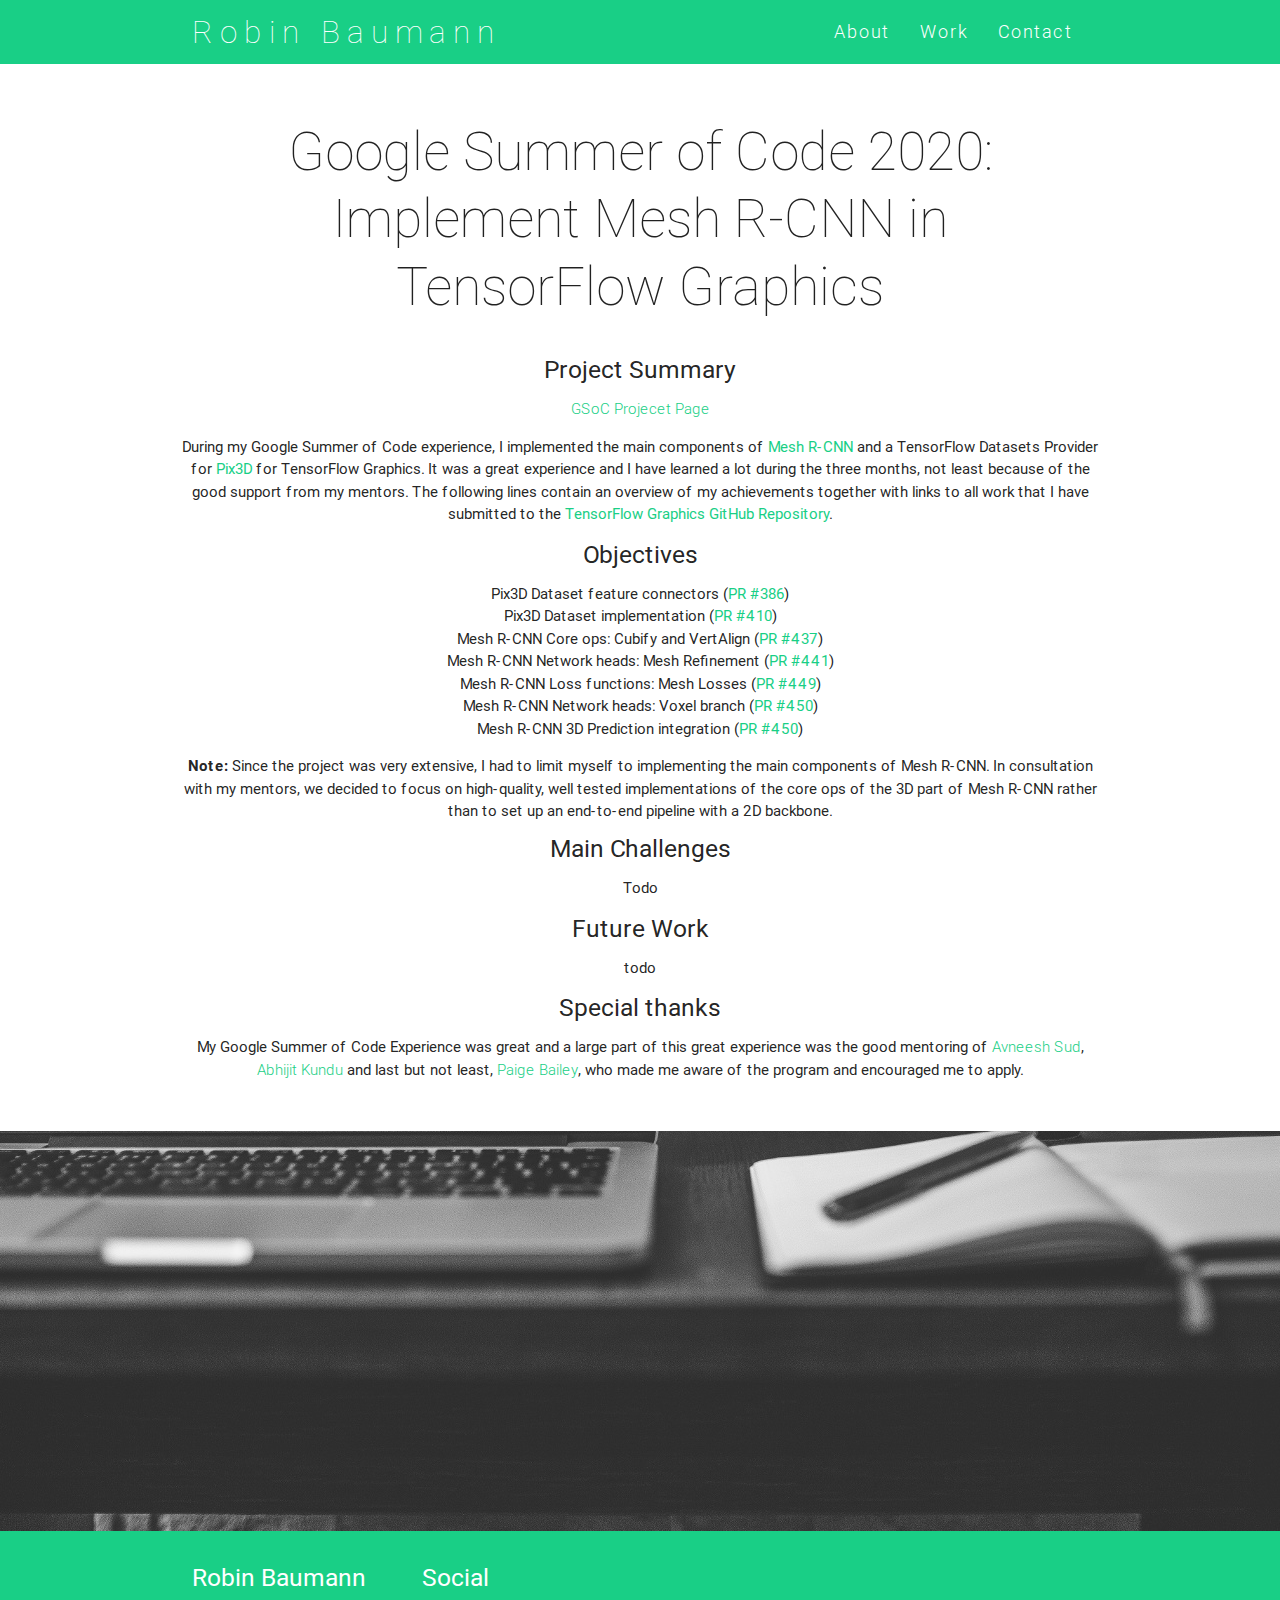
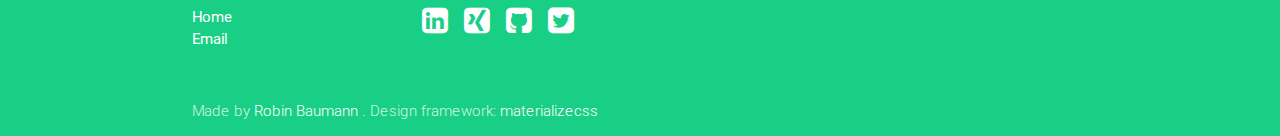
==== gsoc20.html @ b1a6ee59 "add gsoc project summar" ====
<!DOCTYPE html>
<html>
<head>
    <meta http-equiv="Content-Type" content="text/html; charset=UTF-8"/>
    <meta name="viewport" content="width=device-width, initial-scale=1, maximum-scale=1.0, user-scalable=no"/>
    <meta name="theme-color" content="#19CF86">
    <title>Robin Baumann</title>

    <!-- CSS  -->
    <link href="min/plugin-min.css" type="text/css" rel="stylesheet">
    <link href="min/custom-min.css" type="text/css" rel="stylesheet" >
    <link href="img/icons/hackerrank/styles.css" type="text/css" rel="stylesheet">
</head>
<body id="top" class="scrollspy">

<!-- Pre Loader -->
<div id="loader-wrapper">
    <div id="loader"></div>
 
    <div class="loader-section section-left"></div>
    <div class="loader-section section-right"></div>
 
</div>

<!--Navigation-->
 <div class="navbar-fixed">
    <nav id="nav_f" class="default_color" role="navigation">
        <div class="container">
            <div class="nav-wrapper">
            <a href="#" id="logo-container" class="brand-logo">Robin Baumann</a>
                <ul class="right hide-on-med-and-down">
                    <li><a href="#about">About</a></li>
                    <li><a href="#work">Work</a></li>
                    <li><a href="#contact">Contact</a></li>
                </ul>
                <ul id="nav-mobile" class="side-nav">
                    <li><a href="#about">About</a></li>
                    <li><a href="#work">Work</a></li>
                    <li><a href="#contact">Contact</a></li>
                </ul>
            <a href="#" data-activates="nav-mobile" class="button-collapse"><i class="mdi-navigation-menu"></i></a>
            </div>
        </div>
    </nav>
</div>

<!--Hero
<div class="section no-pad-bot" id="index-banner">
    <div class="container">
        <h1 class="text_h center header cd-headline letters type">
            <span>HI! I'm <strong>Robin Baumann</strong></span> <br>
            <span style="font-family: monospace, monospace; font-size: 30%; font-weight: lighter">Master student in Machine Learning from Karlsruhe, Germany.</span>
        </h1>
    </div>
</div>-->

<!--Intro and service-->
<div id="about" class="section scrollspy">
    <div class="container">
        <div class="row">
            <div  class="col s12">
                <h2 class="center header text_h2"> Google Summer of Code 2020: <br \> Implement Mesh R-CNN in TensorFlow Graphics </h2>
            </div>
            
            <div  class="col s12 m4 l4"></div>

            <div  class="s12 m4 l4">
                <div class="center promo promo-example">
                    <h5 class="promo-caption">Project Summary</h5>
                    <p><a class="span_h2" target="_blank" href="https://summerofcode.withgoogle.com/projects/#5892825423544320">GSoC Projecet Page</a></p>

                    <p>During my Google Summer of Code experience, I implemented the main components of <a href="https://arxiv.org/abs/1906.02739">Mesh R-CNN</a> 
                        and a TensorFlow Datasets Provider for <a href="http://pix3d.csail.mit.edu/">Pix3D</a> for TensorFlow Graphics. It was a great experience and 
                        I have learned a lot during the three months, not least because of the good support from my mentors. The following lines contain an overview of my achievements
                    together with links to all work that I have submitted to the <a href="https://github.com/tensorflow/graphics">TensorFlow Graphics GitHub Repository</a>.</p>

                    <h5 class="promo-caption">Objectives</h5>
                    <ul>
                        <li>Pix3D Dataset feature connectors (<a href="https://github.com/tensorflow/graphics/pull/386">PR #386</a>)</li>
                        <li>Pix3D Dataset implementation (<a href="https://github.com/tensorflow/graphics/pull/410">PR #410</a>)</li>
                        <li>Mesh R-CNN Core ops: Cubify and VertAlign (<a href="https://github.com/tensorflow/graphics/pull/437">PR #437</a>)</li>
                        <li>Mesh R-CNN Network heads: Mesh Refinement (<a href="https://github.com/tensorflow/graphics/pull/441">PR #441</a>)</li>
                        <li>Mesh R-CNN Loss functions: Mesh Losses (<a href="https://github.com/tensorflow/graphics/pull/449">PR #449</a>)</li>
                        <li>Mesh R-CNN Network heads: Voxel branch (<a href="https://github.com/tensorflow/graphics/pull/450">PR #450</a>)</li>
                        <li>Mesh R-CNN 3D Prediction integration (<a href="https://github.com/tensorflow/graphics/pull/450">PR #450</a>)</li>
                    </ul>

                    <b>Note:</b> 
                    Since the project was very extensive, I had to limit myself to implementing the main components of Mesh R-CNN. 
                    In consultation with my mentors, we decided to focus on high-quality, well tested implementations of the core ops of the 3D part of Mesh R-CNN rather than to set up an end-to-end pipeline with a 2D backbone.
                    
                    <h5>Main Challenges</h5>
                    <p>Todo</p>

                    <h5>Future Work</h5>
                    <p>todo</p>

                    <h5>Special thanks</h5>

                    <p>My Google Summer of Code Experience was great and a large part of this great experience was the good mentoring of <span class="span_h2" >Avneesh Sud</span>, <span class="span_h2">Abhijit Kundu</span>
                    and last but not least, <span class="span_h2">Paige Bailey</span>, who made me aware of the program and encouraged me to apply.</p>
                   </div>
            </div>
            </div>
        </div>
    </div>
</div>



<!--Parallax-->
<div class="parallax-container">
    <div class="parallax"><img src="img/parallax.jpeg"></div>
</div>

<!--Footer-->
<footer id="contact" class="page-footer default_color scrollspy">
    <div class="container">  
        <div class="row">
            <div class="col l3 s12">
                <h5 class="white-text">Robin Baumann</h5>
                <ul>
                    <li><a class="white-text" href="http://robinbaumann.github.io/">Home</a></li>
                    <li>
                        <a class="white-text" href="&#109;&#097;&#105;&#108;&#116;&#111;&#058;&#114;&#111;&#098;&#105;&#110;&#046;&#098;&#097;&#117;&#109;&#097;&#110;&#110;&#056;&#049;&#048;&#064;&#103;&#109;&#097;&#105;&#108;&#046;&#099;&#111;&#109;">
                            Email
                        </a>
                    </li>
                </ul>
            </div>
            <div class="col l3 s12">
                <h5 class="white-text">Social</h5>
                <ul>
                    <li>
                        <a class="white-text" href="https://www.linkedin.com/in/robin-baumann-272959159/">
                            <i title="Follow me on LinkedIn" class="small how fa fa-linkedin-square"></i>
                        </a> &ensp;
                        <a class="white-text" href="https://www.xing.com/profile/Robin_Baumann10">
                            <i title="Follow me on XING" class="small hov fa fa-xing-square"></i>
                        </a> &ensp;
                        <a class="white-text" href="https://github.com/RobinBaumann">
                            <i title="see my projects on Github" class="small hov fa fa-github-square"></i>
                        </a> &ensp;
                        <a class="white-text" href="https://twitter.com/_RobinBaumann">
                            <i title="Follow me on Twitter" class="small hov fa fa-twitter-square" ></i>
                        </a>
                    </li>
                </ul>
            </div>
        </div>
    </div>
    <div class="footer-copyright default_color">
        <div class="container">
            Made by <a class="white-text" href="http://robinbaumann.github.io">Robin Baumann</a>
            . Design framework:
            <a class="white-text" href="http://materializecss.com/">materializecss</a>
        </div>
    </div>
</footer>


    <!--  Scripts-->
    <script src="min/plugin-min.js"></script>
    <script src="min/custom-min.js"></script>

    </body>
</html>
---- min/custom-min.css ----
.default_color{background-color:#19CF86 !important}.default_color_text{color:#2196F3 !important}.icon-block{padding:0
15px}#intro,#work,#team{padding-top:4rem}#index-banner{min-height:632px;max-height:864px;position:relative;background-color:#19CF86}#nav_f{box-shadow:none !important;-webkit-box-shadow:none !important}.text_h{padding:15% 0;font-size:6.0em;font-weight:100;color:white}.brand-logo{position:absolute;color:#fff;display:inline-block;font-size:2.1rem;font-style:normal;font-weight:100;padding:0;letter-spacing:7px}.text_h2{font-weight:100;margin-bottom:4%;line-height:4.5rem}.span_h2{font-weight:300;color:#19CF86}.text_b{color:#2196F3}.in{font-weight:400 !important;font-style:normal !important}.promo
i{color:#2196F3;font-size:7rem;display:block}.card-content
a{color:#19CF86}.card-content a:hover{color:#19CF86}#work,#team{background:rgb(247,247,247)}.text_pink{color:#EF9A9A}nav ul
a{font-size:1.2rem;color:#FFF;letter-spacing:2px;display:block;font-weight:300;padding:0px
15px}.cd-headline.type .cd-words-wrapper{vertical-align:top;overflow:hidden}.cd-headline.type .cd-words-wrapper::after{content:'';position:absolute;right:0;top:50%;bottom:auto;-webkit-transform:translateY(-50%);-moz-transform:translateY(-50%);-ms-transform:translateY(-50%);-o-transform:translateY(-50%);transform:translateY(-50%);height:90%;width:1px;background-color:#aebcb9}.cd-headline.type .cd-words-wrapper.waiting::after{-webkit-animation:cd-pulse 1s infinite;-moz-animation:cd-pulse 1s infinite;animation:cd-pulse 1s infinite}.cd-headline.type .cd-words-wrapper.selected{background-color:#FFF}.cd-headline.type .cd-words-wrapper.selected::after{visibility:hidden}.cd-headline.type .cd-words-wrapper.selected
b{color:#2196F3}.cd-headline.type
b{visibility:hidden}.cd-headline.type b.is-visible{visibility:visible}.cd-headline.type
i{position:absolute;visibility:hidden}.cd-headline.type
i.in{position:relative;visibility:visible}@-webkit-keyframes cd-pulse{0%{-webkit-transform:translateY(-50%) scale(1);opacity:1}40%{-webkit-transform:translateY(-50%) scale(0.9);opacity:0}100%{-webkit-transform:translateY(-50%) scale(0);opacity:0}}@-moz-keyframes cd-pulse{0%{-moz-transform:translateY(-50%) scale(1);opacity:1}40%{-moz-transform:translateY(-50%) scale(0.9);opacity:0}100%{-moz-transform:translateY(-50%) scale(0);opacity:0}}@keyframes cd-pulse{0%{-webkit-transform:translateY(-50%) scale(1);-moz-transform:translateY(-50%) scale(1);-ms-transform:translateY(-50%) scale(1);-o-transform:translateY(-50%) scale(1);transform:translateY(-50%) scale(1);opacity:1}40%{-webkit-transform:translateY(-50%) scale(0.9);-moz-transform:translateY(-50%) scale(0.9);-ms-transform:translateY(-50%) scale(0.9);-o-transform:translateY(-50%) scale(0.9);transform:translateY(-50%) scale(0.9);opacity:0}100%{-webkit-transform:translateY(-50%) scale(0);-moz-transform:translateY(-50%) scale(0);-ms-transform:translateY(-50%) scale(0);-o-transform:translateY(-50%) scale(0);transform:translateY(-50%) scale(0);opacity:0}}#preloader{position:fixed;top:0;left:0;right:0;bottom:0;background-color:#fff;z-index:1200}#status{width:200px;height:200px;position:absolute;left:50%;top:50%;background-image:url(/img/status.gif);background-repeat:no-repeat;background-position:center;margin:-100px 0 0 -100px}@media only screen and (max-width: 480px){.text_h{padding:4% 0;font-size:5em;font-weight:100;color:white}}input,textarea{border-bottom:1px solid #fff}nav a.button-collapse{left:-25px}.card-avatar .waves-effect{text-align:center;margin-top:20px}.card-avatar
img{height:150px;width:150px;border-radius:75px}.card-avatar .card-content{text-align:center}.card .card-content
p{margin:15px
0px}.card-avatar .card-content
i{font-size:1.5rem}.card-avatar .card-content .card-title{line-height:30px !important}.parallax-container{max-height:400px}footer.page-footer{margin-top:0px !important}
---- img/icons/hackerrank/styles.css ----
@charset "UTF-8";

@font-face {
  font-family: "untitled-font-1";
  src:url("../../../font/hackerrank_font/untitled-font-1.eot");
  src:url("../../../font/hackerrank_font/untitled-font-1.eot?#iefix") format("embedded-opentype"),
    url("../../../font/hackerrank_font/untitled-font-1.woff") format("woff"),
    url("../../../font/hackerrank_font/untitled-font-1.ttf") format("truetype"),
    url("../../../font/hackerrank_font/untitled-font-1.svg#untitled-font-1") format("svg");
  font-weight: normal;
  font-style: normal;

}

.listing {
  list-style: square inside;
}

a { color: #19CF86}

[data-icon]:before {
  font-family: "untitled-font-1" !important;
  content: attr(data-icon);
  font-style: normal !important;
  font-weight: normal !important;
  font-variant: normal !important;
  text-transform: none !important;
  speak: none;
  line-height: 1;
  -webkit-font-smoothing: antialiased;
  -moz-osx-font-smoothing: grayscale;
}

[class^="icon-"]:before,
[class*=" icon-"]:before {
  font-family: "untitled-font-1" !important;
  font-style: normal !important;
  font-weight: normal !important;
  font-variant: normal !important;
  text-transform: none !important;
  speak: none;
  line-height: 1;
  -webkit-font-smoothing: antialiased;
  -moz-osx-font-smoothing: grayscale;
}

.icon-hackerrank-logo:before {
  content: "\61";
}
.icon-hackerrank-wordmark:before {
  content: "\62";
}
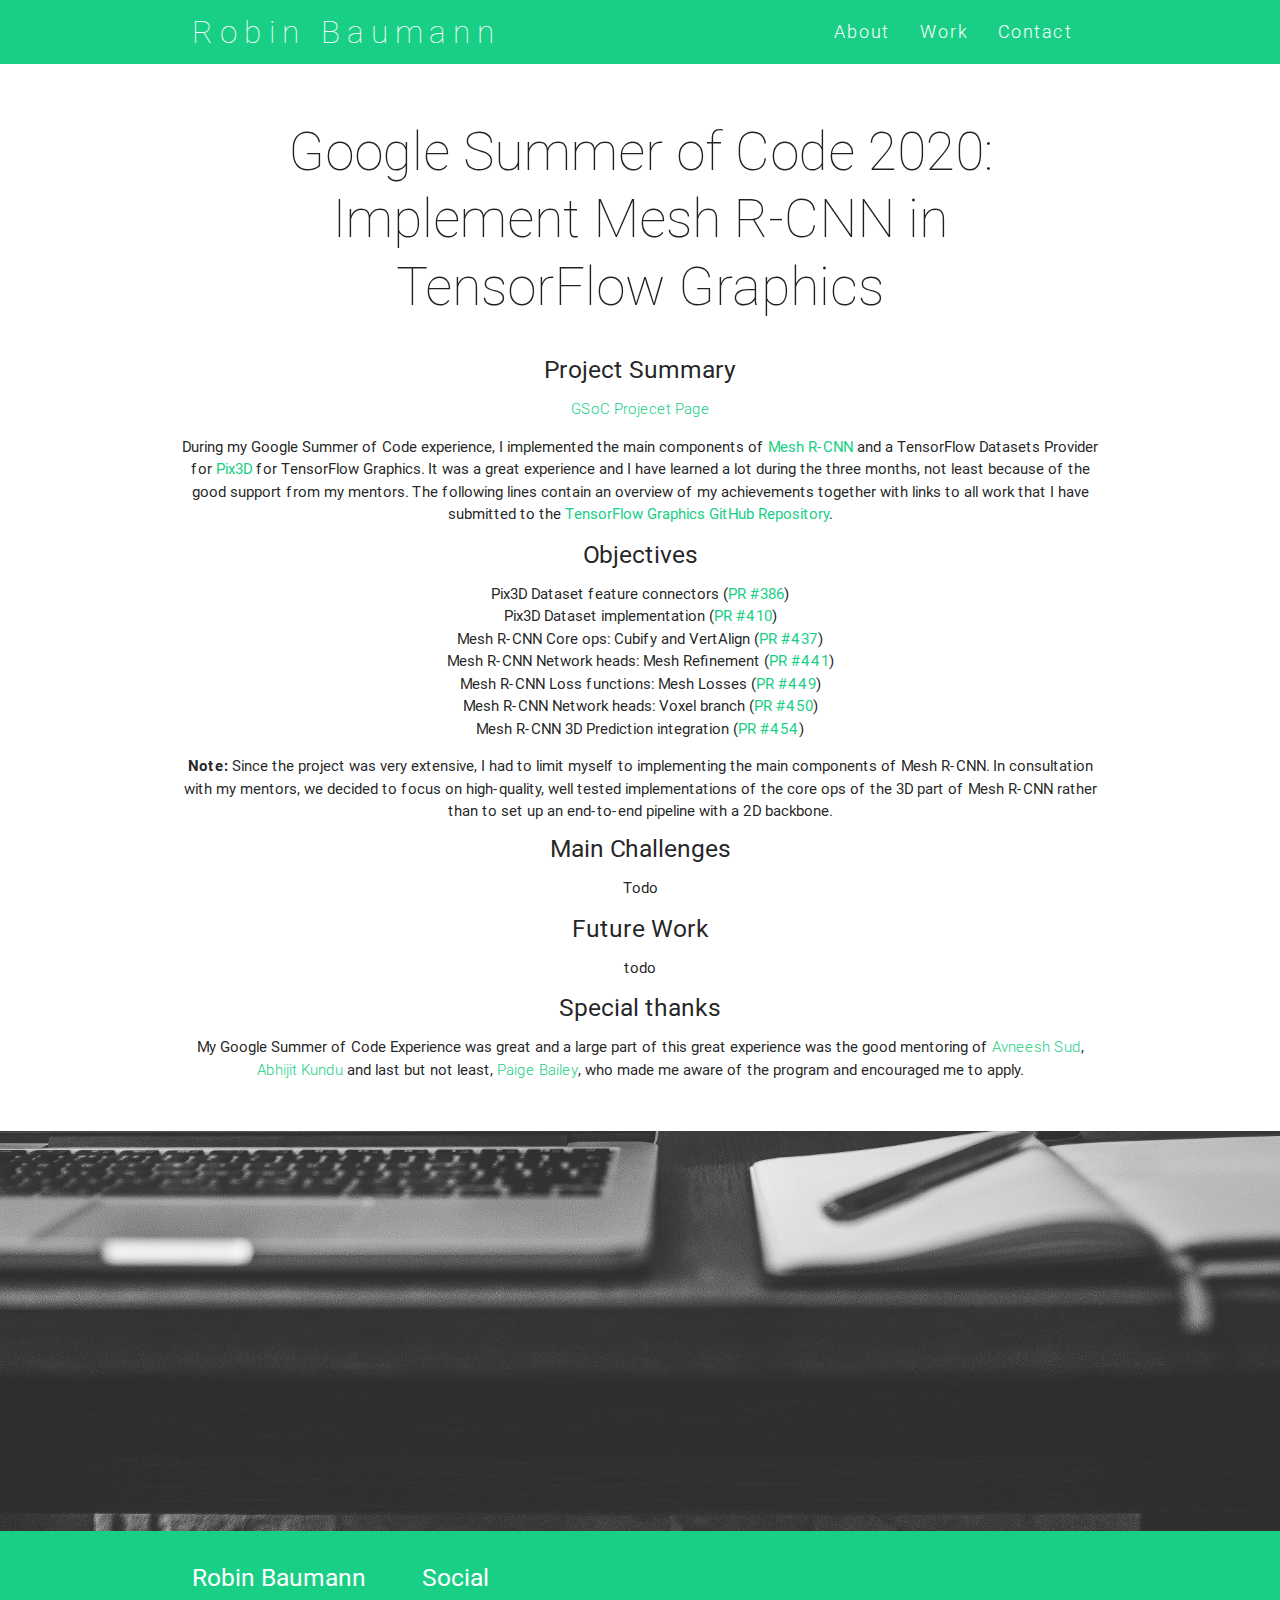
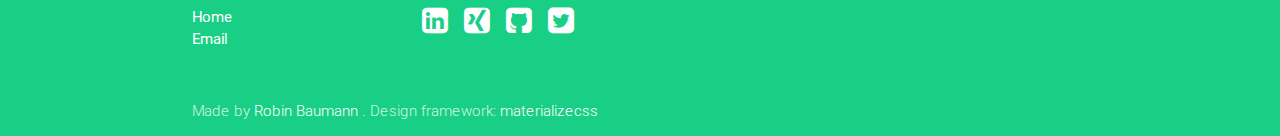
==== commit f179352d: "Update gsoc20.html" ====
--- a/gsoc20.html
+++ b/gsoc20.html
@@ -82,7 +82,7 @@
                         <li>Mesh R-CNN Network heads: Mesh Refinement (<a href="https://github.com/tensorflow/graphics/pull/441">PR #441</a>)</li>
                         <li>Mesh R-CNN Loss functions: Mesh Losses (<a href="https://github.com/tensorflow/graphics/pull/449">PR #449</a>)</li>
                         <li>Mesh R-CNN Network heads: Voxel branch (<a href="https://github.com/tensorflow/graphics/pull/450">PR #450</a>)</li>
-                        <li>Mesh R-CNN 3D Prediction integration (<a href="https://github.com/tensorflow/graphics/pull/450">PR #450</a>)</li>
+                        <li>Mesh R-CNN 3D Prediction integration (<a href="https://github.com/tensorflow/graphics/pull/454">PR #454</a>)</li>
                     </ul>
 
                     <b>Note:</b> 
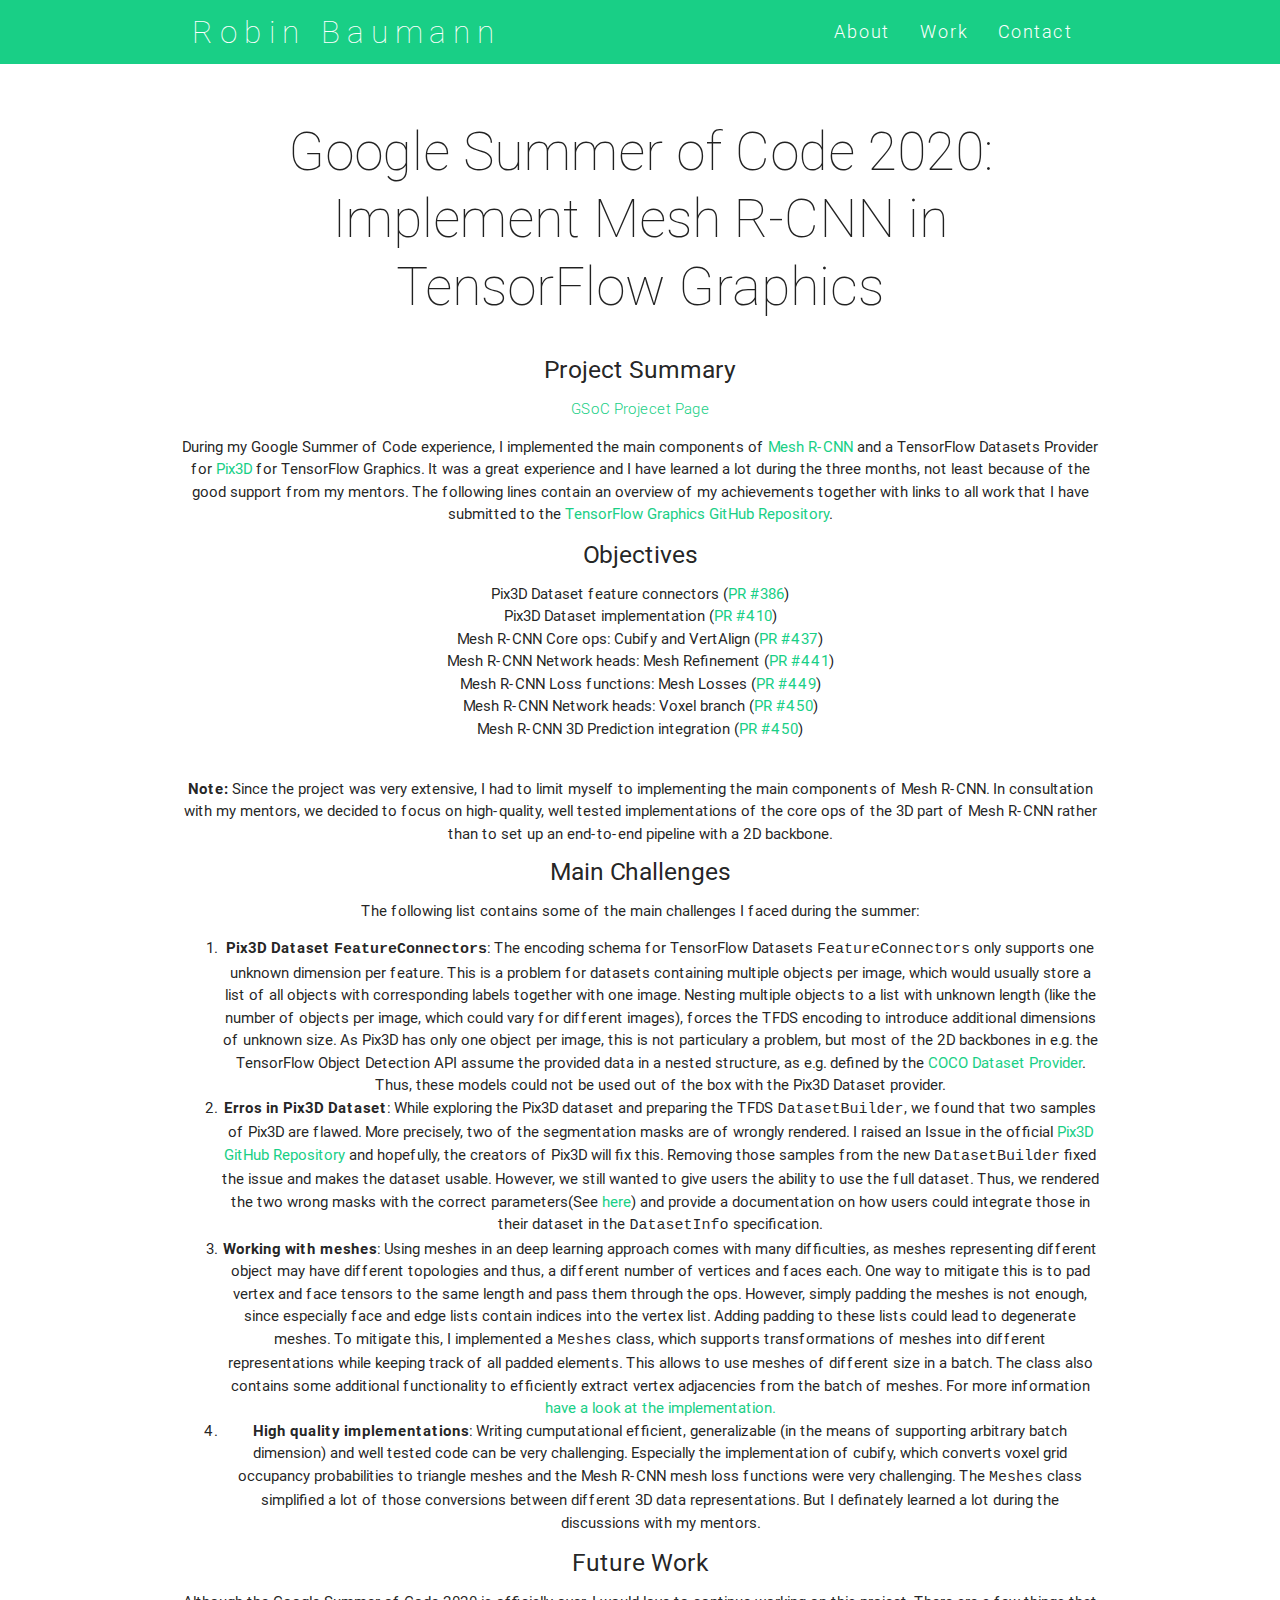
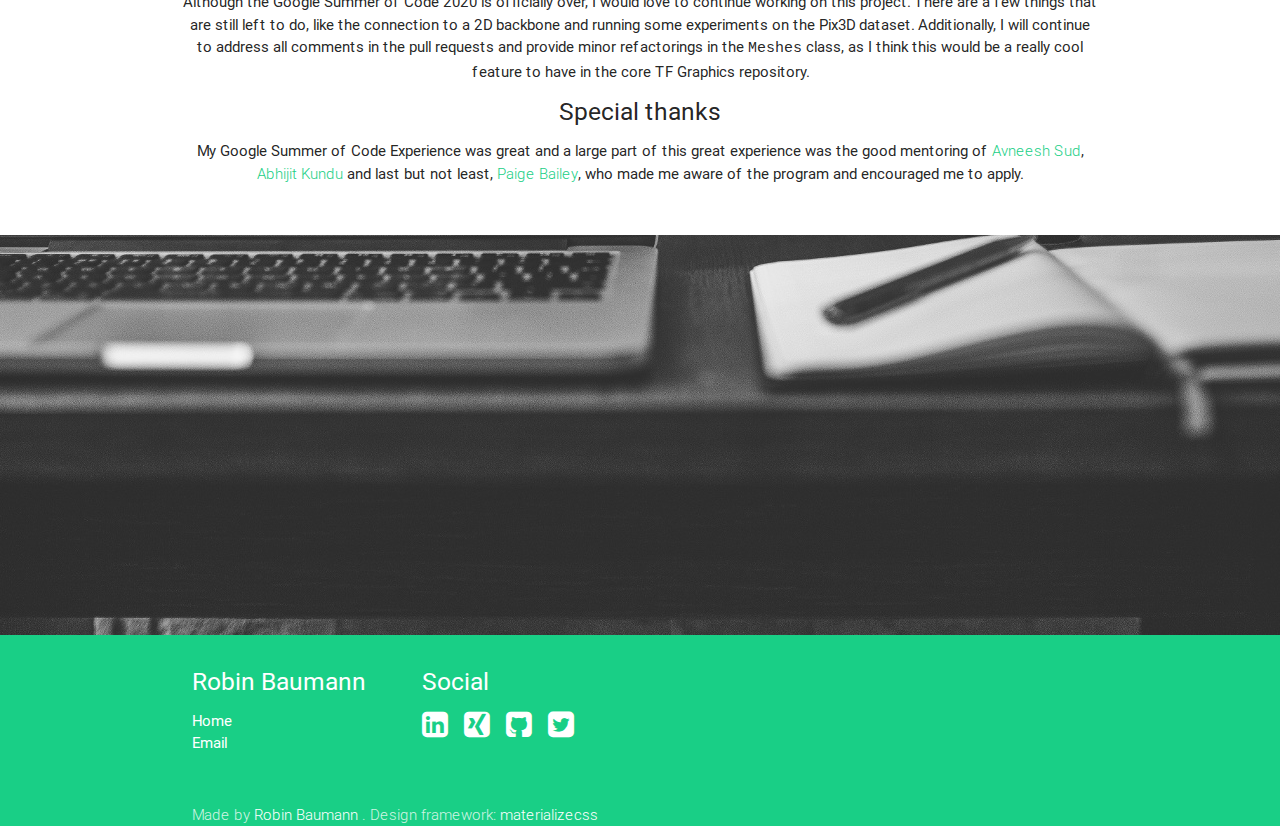
==== commit b40943df: "add challenges and future work" ====
--- a/gsoc20.html
+++ b/gsoc20.html
@@ -11,6 +11,11 @@
     <link href="min/custom-min.css" type="text/css" rel="stylesheet" >
     <link href="img/icons/hackerrank/styles.css" type="text/css" rel="stylesheet">
 </head>
+
+<style>
+        ul.custom {list-style-type: circle;}
+</style>
+
 <body id="top" class="scrollspy">
 
 <!-- Pre Loader -->
@@ -75,27 +80,48 @@
                     together with links to all work that I have submitted to the <a href="https://github.com/tensorflow/graphics">TensorFlow Graphics GitHub Repository</a>.</p>
 
                     <h5 class="promo-caption">Objectives</h5>
-                    <ul>
+                    <ul class="custom">
                         <li>Pix3D Dataset feature connectors (<a href="https://github.com/tensorflow/graphics/pull/386">PR #386</a>)</li>
                         <li>Pix3D Dataset implementation (<a href="https://github.com/tensorflow/graphics/pull/410">PR #410</a>)</li>
                         <li>Mesh R-CNN Core ops: Cubify and VertAlign (<a href="https://github.com/tensorflow/graphics/pull/437">PR #437</a>)</li>
                         <li>Mesh R-CNN Network heads: Mesh Refinement (<a href="https://github.com/tensorflow/graphics/pull/441">PR #441</a>)</li>
                         <li>Mesh R-CNN Loss functions: Mesh Losses (<a href="https://github.com/tensorflow/graphics/pull/449">PR #449</a>)</li>
                         <li>Mesh R-CNN Network heads: Voxel branch (<a href="https://github.com/tensorflow/graphics/pull/450">PR #450</a>)</li>
-                        <li>Mesh R-CNN 3D Prediction integration (<a href="https://github.com/tensorflow/graphics/pull/454">PR #454</a>)</li>
+                        <li>Mesh R-CNN 3D Prediction integration (<a href="https://github.com/tensorflow/graphics/pull/450">PR #450</a>)</li>
                     </ul>
+                    <br>
 
                     <b>Note:</b> 
                     Since the project was very extensive, I had to limit myself to implementing the main components of Mesh R-CNN. 
                     In consultation with my mentors, we decided to focus on high-quality, well tested implementations of the core ops of the 3D part of Mesh R-CNN rather than to set up an end-to-end pipeline with a 2D backbone.
-                    
                     <h5>Main Challenges</h5>
-                    <p>Todo</p>
+                    <p>The following list contains some of the main challenges I faced during the summer:</p>
+
+                    <ol>
+                        <li><b>Pix3D Dataset <tt>FeatureConnectors</tt></b>: The encoding schema for TensorFlow Datasets <tt>FeatureConnectors</tt> only supports one unknown dimension
+                        per feature. This is a problem for datasets containing multiple objects per image, which would usually store a list of all objects with corresponding
+                        labels together with one image. Nesting multiple objects to a list with unknown length (like the number of objects per image, which could vary for different images),
+                        forces the TFDS encoding to introduce additional dimensions of unknown size. As Pix3D has only one object per image, this is not particulary a problem, but most of the 2D backbones in e.g. the TensorFlow Object Detection API
+                        assume the provided data in a nested structure, as e.g. defined by the <a href="https://www.tensorflow.org/datasets/catalog/coco">COCO Dataset Provider</a>. Thus, these models could not be used out of the box with the Pix3D Dataset provider.</li>
+                        <li><b>Erros in Pix3D Dataset</b>: While exploring the Pix3D dataset and preparing the TFDS <tt>DatasetBuilder</tt>, we found that two samples of Pix3D are flawed. More precisely, two of the segmentation masks are of wrongly rendered. I raised an Issue in the official 
+                            <a href=https://github.com/xingyuansun/pix3d/issues/18>Pix3D GitHub Repository</a> and hopefully, the creators of Pix3D will fix this.
+                        Removing those samples from the new <tt>DatasetBuilder</tt> fixed the issue and makes the dataset usable. However, we still wanted to give users the ability to
+                        use the full dataset. Thus, we rendered the two wrong masks with the correct parameters(See <a href="https://github.com/tensorflow/graphics/tree/master/tensorflow_graphics/datasets/pix3d/fixed_masks">here</a>) and provide a documentation on how users could integrate those in their dataset in the <tt>DatasetInfo</tt> specification.</li>
+                        <li><b>Working with meshes</b>: Using meshes in an deep learning approach comes with many difficulties, as meshes representing different object may have different topologies and thus, a different number of vertices and faces each.
+                            One way to mitigate this is to pad vertex and face tensors to the same length and pass them through the ops. However, simply padding the meshes is not enough, since especially face and edge lists contain indices into the vertex list. Adding padding to these lists could lead to degenerate meshes. 
+                            To mitigate this, I implemented a <tt>Meshes</tt> class, which supports transformations of meshes into different representations while keeping track of all padded elements. This allows to use meshes of different size in a batch. The class also contains some additional functionality to efficiently extract vertex adjacencies from the batch of meshes.
+                            For more information <a href="https://github.com/RobinBaumann/graphics/blob/GSoC20_Mesh_R-CNN_integration/tensorflow_graphics/projects/mesh_rcnn/structures/mesh.py">have a look at the implementation.</a>
+                        </li>
+                        <li><b>High quality implementations</b>: Writing cumputational efficient, generalizable (in the means of supporting arbitrary batch dimension) and well tested code can be very challenging. Especially the implementation of cubify, which converts voxel grid occupancy probabilities to triangle meshes and the Mesh R-CNN mesh loss functions were very challenging. The <tt>Meshes</tt> class simplified a lot of those conversions between different 3D data representations.
+                            But I definately learned a lot during the discussions with my mentors.</li>
+                    </ol>
 
                     <h5>Future Work</h5>
-                    <p>todo</p>
+                    <p>Although the Google Summer of Code 2020 is officially over, I would love to continue working on this project. There are a few things that are still left to do, like the connection to a 2D backbone and running some experiments on the Pix3D dataset.
+                       Additionally, I will continue to address all comments in the pull requests and provide minor refactorings in the <tt>Meshes</tt> class, as I think this would be a really cool feature to have in the core TF Graphics repository.
+                    </p>
 
-                    <h5>Special thanks</h5>
+                    <h5>Special thanks</h5> 
 
                     <p>My Google Summer of Code Experience was great and a large part of this great experience was the good mentoring of <span class="span_h2" >Avneesh Sud</span>, <span class="span_h2">Abhijit Kundu</span>
                     and last but not least, <span class="span_h2">Paige Bailey</span>, who made me aware of the program and encouraged me to apply.</p>
--- a/img/icons/hackerrank/styles.css
+++ b/img/icons/hackerrank/styles.css
@@ -12,9 +12,7 @@
 
 }
 
-.listing {
-  list-style: square inside;
-}
+ul.a {list-style-type: circle;}
 
 a { color: #19CF86}
 
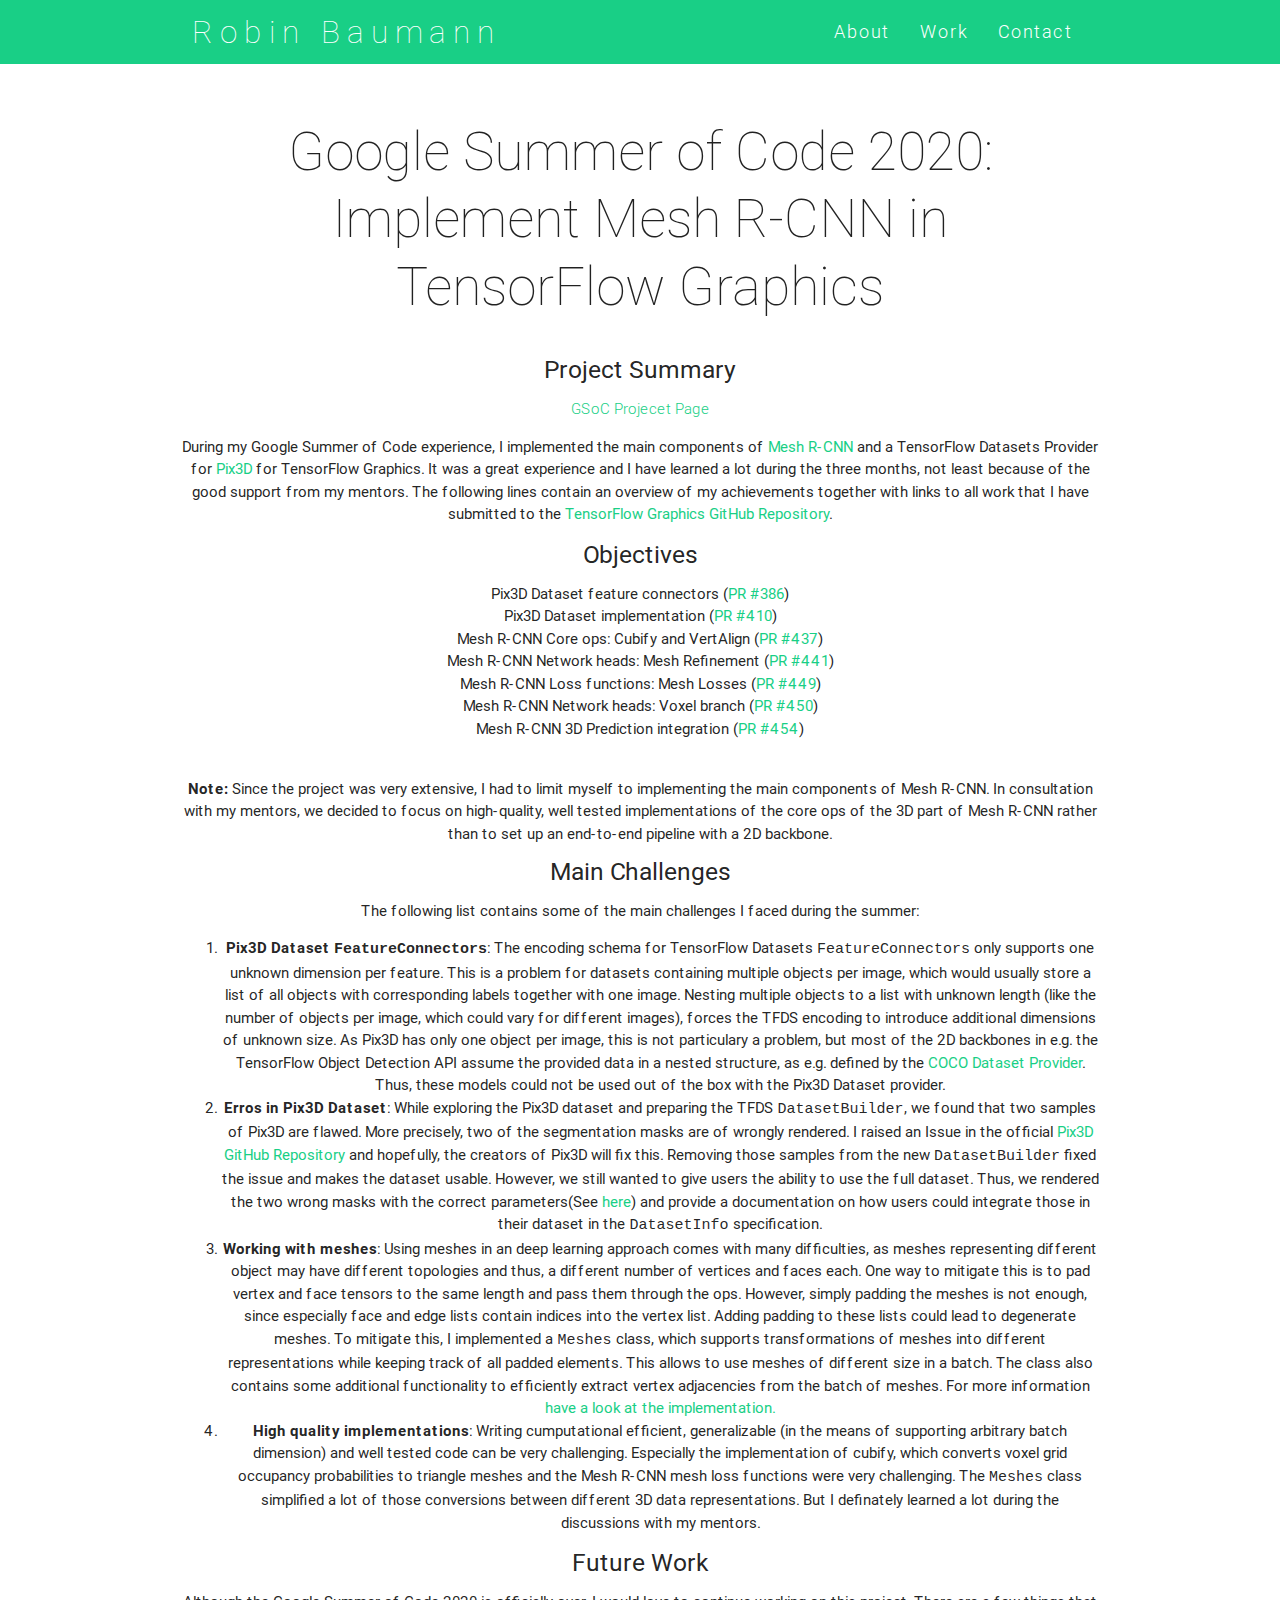
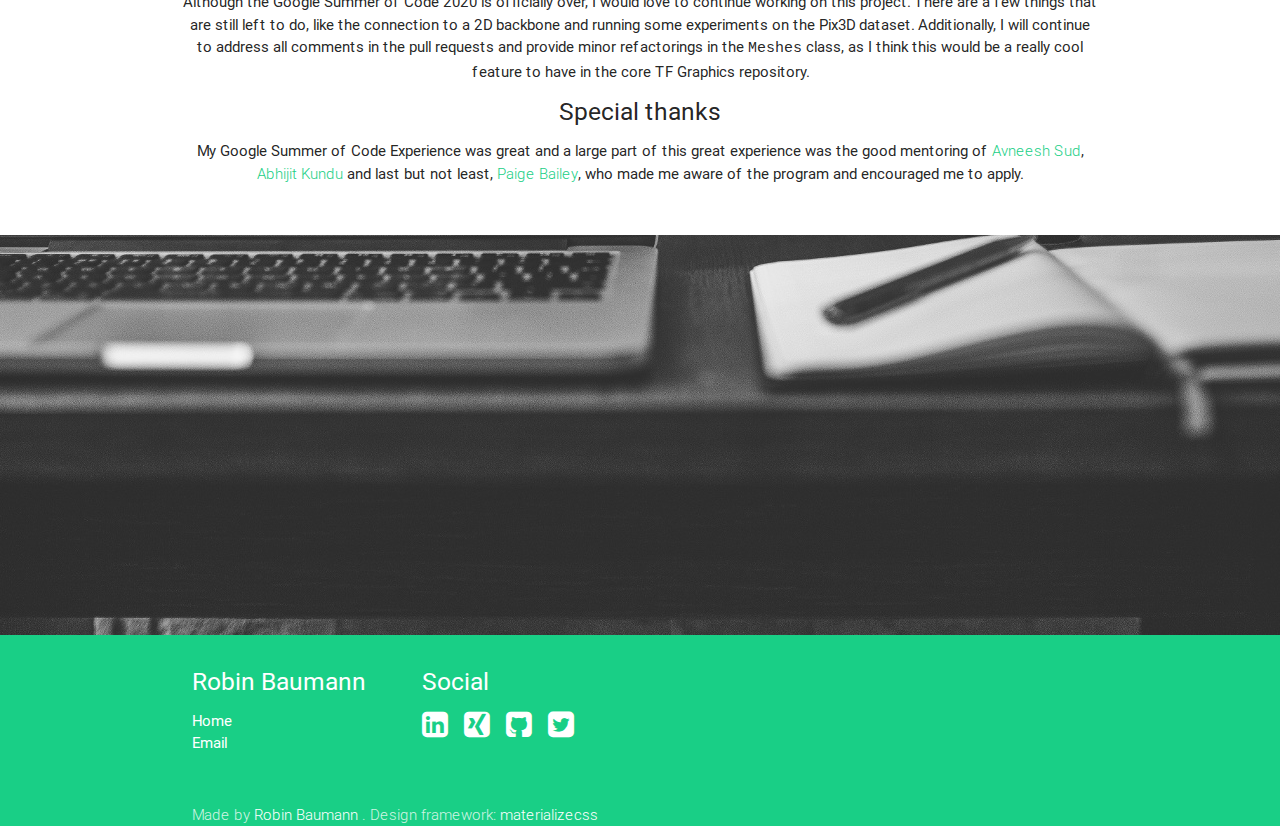
==== commit 8d02da46: "Merge remote-tracking branch 'origin/master'" ====
--- a/gsoc20.html
+++ b/gsoc20.html
@@ -87,7 +87,7 @@
                         <li>Mesh R-CNN Network heads: Mesh Refinement (<a href="https://github.com/tensorflow/graphics/pull/441">PR #441</a>)</li>
                         <li>Mesh R-CNN Loss functions: Mesh Losses (<a href="https://github.com/tensorflow/graphics/pull/449">PR #449</a>)</li>
                         <li>Mesh R-CNN Network heads: Voxel branch (<a href="https://github.com/tensorflow/graphics/pull/450">PR #450</a>)</li>
-                        <li>Mesh R-CNN 3D Prediction integration (<a href="https://github.com/tensorflow/graphics/pull/450">PR #450</a>)</li>
+                        <li>Mesh R-CNN 3D Prediction integration (<a href="https://github.com/tensorflow/graphics/pull/454">PR #454</a>)</li>
                     </ul>
                     <br>
 
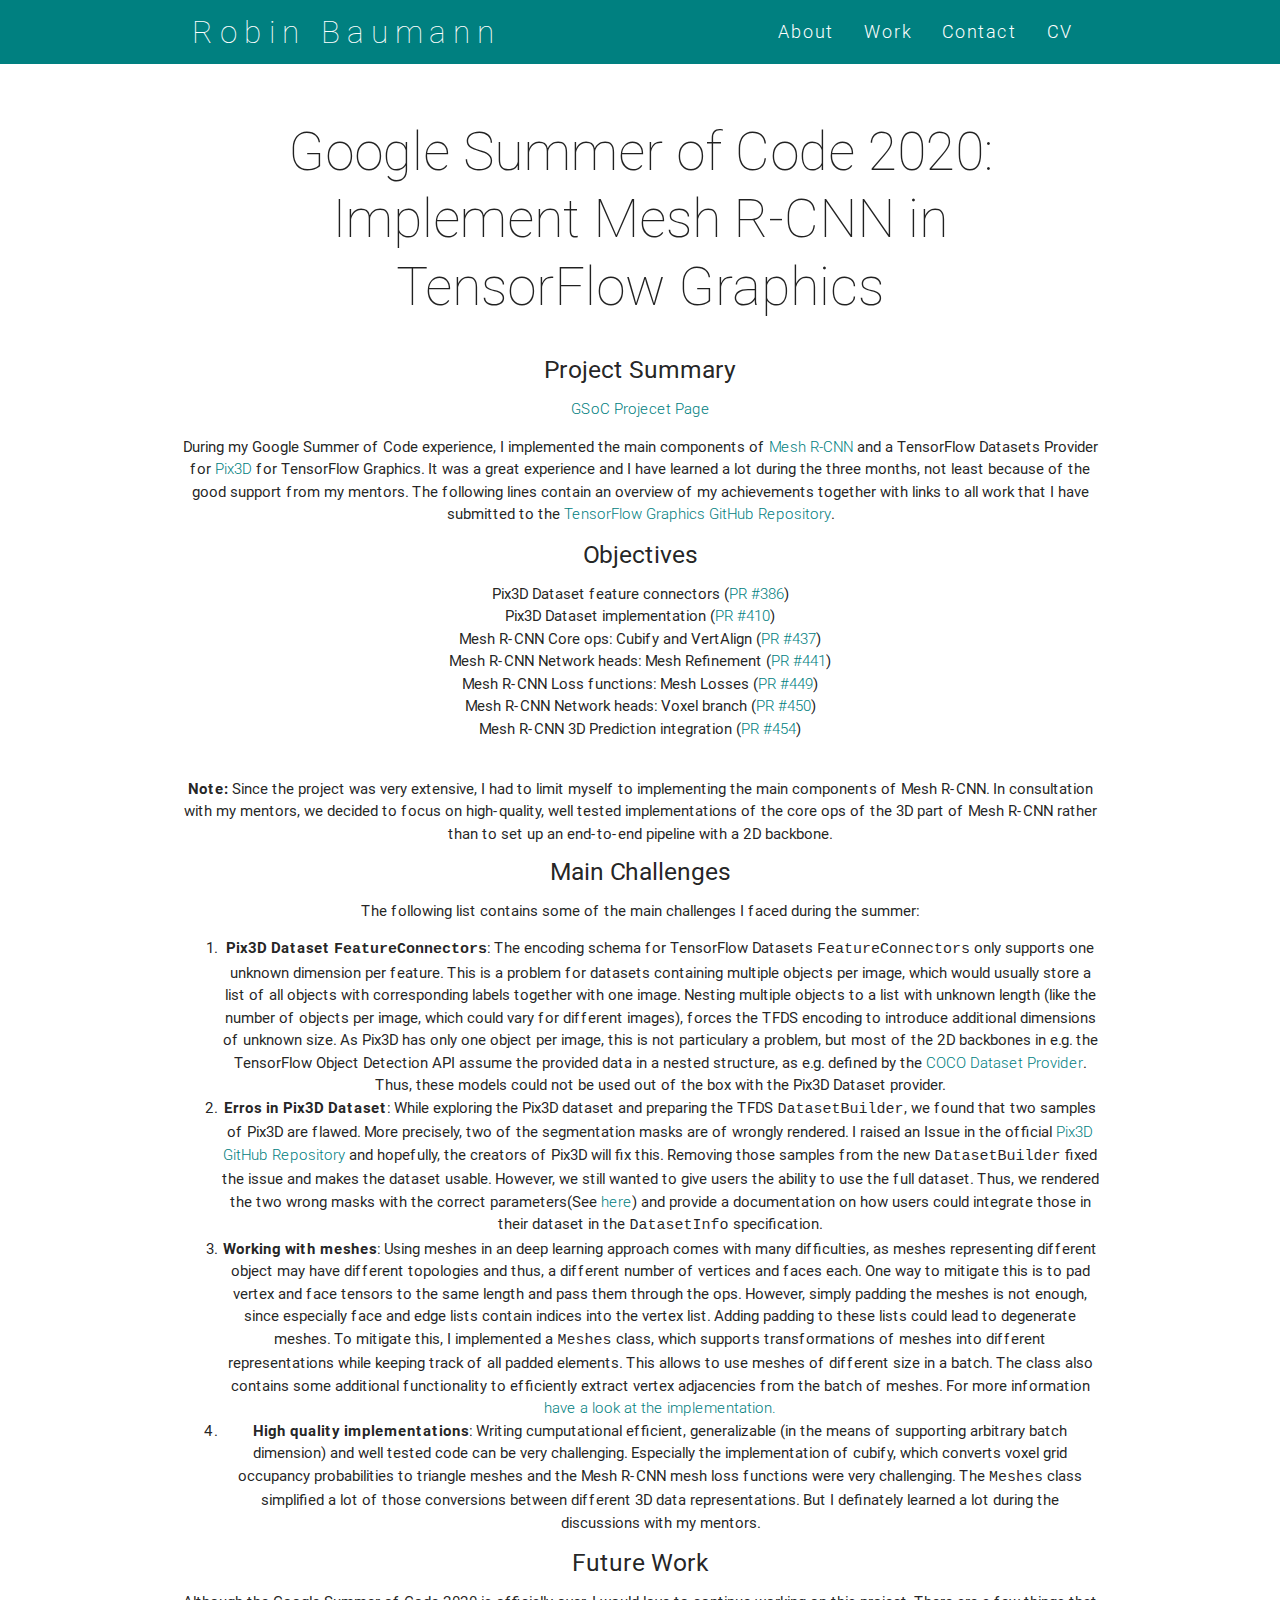
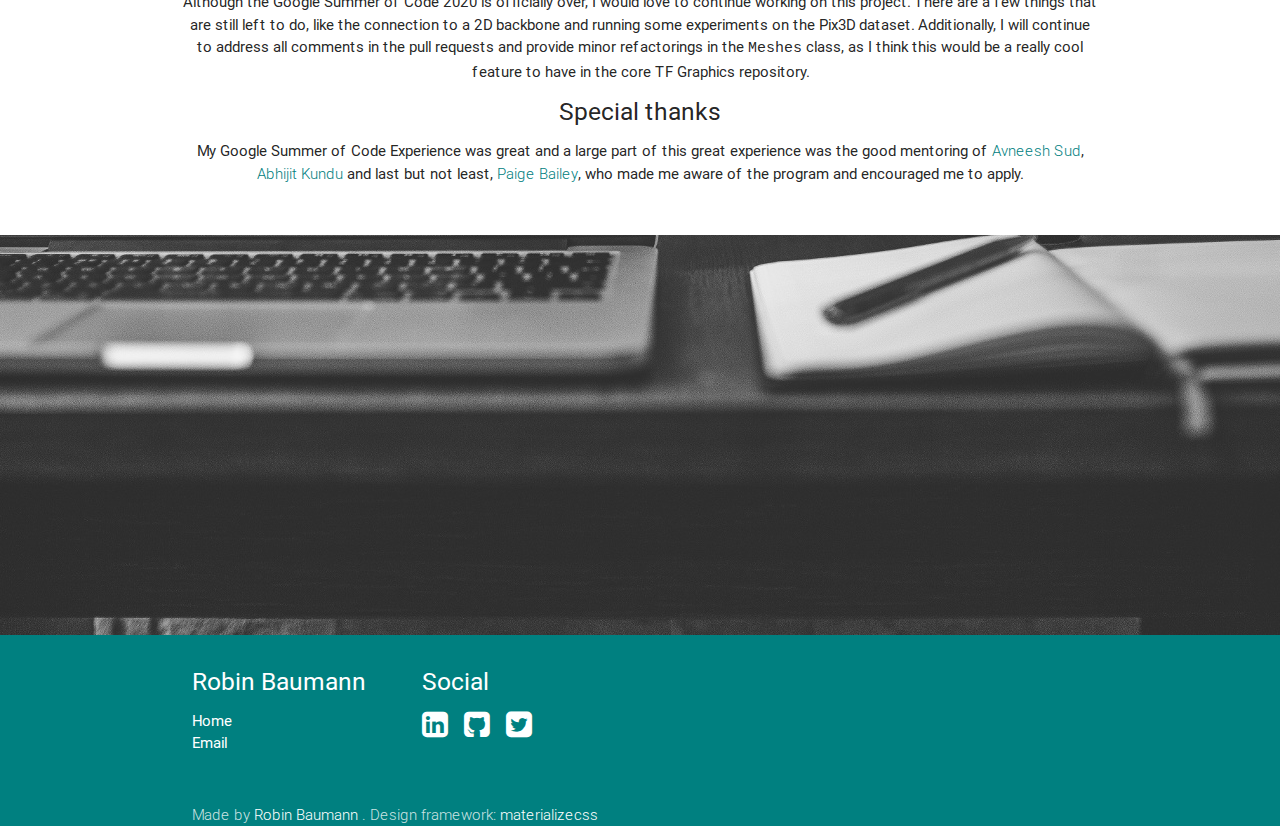
==== commit 129291b8: "change color" ====
--- a/gsoc20.html
+++ b/gsoc20.html
@@ -3,7 +3,7 @@
 <head>
     <meta http-equiv="Content-Type" content="text/html; charset=UTF-8"/>
     <meta name="viewport" content="width=device-width, initial-scale=1, maximum-scale=1.0, user-scalable=no"/>
-    <meta name="theme-color" content="#19CF86">
+    <meta name="theme-color" content="#008080">
     <title>Robin Baumann</title>
 
     <!-- CSS  -->
@@ -32,18 +32,20 @@
     <nav id="nav_f" class="default_color" role="navigation">
         <div class="container">
             <div class="nav-wrapper">
-            <a href="#" id="logo-container" class="brand-logo">Robin Baumann</a>
+            <a href="index.html" id="logo-container" class="brand-logo">Robin Baumann</a>
                 <ul class="right hide-on-med-and-down">
-                    <li><a href="#about">About</a></li>
-                    <li><a href="#work">Work</a></li>
-                    <li><a href="#contact">Contact</a></li>
+                    <li><a href="index.html#about">About</a></li>
+                    <li><a href="index.html#work">Work</a></li>
+                    <li><a href="index.html#contact">Contact</a></li>
+                    <li><a href="cv/online_cv_robinbaumann.pdf">CV</a></li>
                 </ul>
                 <ul id="nav-mobile" class="side-nav">
-                    <li><a href="#about">About</a></li>
-                    <li><a href="#work">Work</a></li>
-                    <li><a href="#contact">Contact</a></li>
+                    <li><a href="index.html#about">About</a></li>
+                    <li><a href="index.html#work">Work</a></li>
+                    <li><a href="index.html#contact">Contact</a></li>
+                    <li><a href="cv/online_cv_robinbaumann.pdf">CV</a></li>
                 </ul>
-            <a href="#" data-activates="nav-mobile" class="button-collapse"><i class="mdi-navigation-menu"></i></a>
+            <a href="index.html" data-activates="nav-mobile" class="button-collapse"><i class="mdi-navigation-menu"></i></a>
             </div>
         </div>
     </nav>
@@ -74,20 +76,20 @@
                     <h5 class="promo-caption">Project Summary</h5>
                     <p><a class="span_h2" target="_blank" href="https://summerofcode.withgoogle.com/projects/#5892825423544320">GSoC Projecet Page</a></p>
 
-                    <p>During my Google Summer of Code experience, I implemented the main components of <a href="https://arxiv.org/abs/1906.02739">Mesh R-CNN</a> 
-                        and a TensorFlow Datasets Provider for <a href="http://pix3d.csail.mit.edu/">Pix3D</a> for TensorFlow Graphics. It was a great experience and 
+                    <p>During my Google Summer of Code experience, I implemented the main components of <a class="span_h2" href="https://arxiv.org/abs/1906.02739">Mesh R-CNN</a> 
+                        and a TensorFlow Datasets Provider for <a class="span_h2" href="http://pix3d.csail.mit.edu/">Pix3D</a> for TensorFlow Graphics. It was a great experience and 
                         I have learned a lot during the three months, not least because of the good support from my mentors. The following lines contain an overview of my achievements
-                    together with links to all work that I have submitted to the <a href="https://github.com/tensorflow/graphics">TensorFlow Graphics GitHub Repository</a>.</p>
+                    together with links to all work that I have submitted to the <a class="span_h2" href="https://github.com/tensorflow/graphics">TensorFlow Graphics GitHub Repository</a>.</p>
 
                     <h5 class="promo-caption">Objectives</h5>
                     <ul class="custom">
-                        <li>Pix3D Dataset feature connectors (<a href="https://github.com/tensorflow/graphics/pull/386">PR #386</a>)</li>
-                        <li>Pix3D Dataset implementation (<a href="https://github.com/tensorflow/graphics/pull/410">PR #410</a>)</li>
-                        <li>Mesh R-CNN Core ops: Cubify and VertAlign (<a href="https://github.com/tensorflow/graphics/pull/437">PR #437</a>)</li>
-                        <li>Mesh R-CNN Network heads: Mesh Refinement (<a href="https://github.com/tensorflow/graphics/pull/441">PR #441</a>)</li>
-                        <li>Mesh R-CNN Loss functions: Mesh Losses (<a href="https://github.com/tensorflow/graphics/pull/449">PR #449</a>)</li>
-                        <li>Mesh R-CNN Network heads: Voxel branch (<a href="https://github.com/tensorflow/graphics/pull/450">PR #450</a>)</li>
-                        <li>Mesh R-CNN 3D Prediction integration (<a href="https://github.com/tensorflow/graphics/pull/454">PR #454</a>)</li>
+                        <li>Pix3D Dataset feature connectors (<a class="span_h2" href="https://github.com/tensorflow/graphics/pull/386">PR #386</a>)</li>
+                        <li>Pix3D Dataset implementation (<a class="span_h2" href="https://github.com/tensorflow/graphics/pull/410">PR #410</a>)</li>
+                        <li>Mesh R-CNN Core ops: Cubify and VertAlign (<a class="span_h2" href="https://github.com/tensorflow/graphics/pull/437">PR #437</a>)</li>
+                        <li>Mesh R-CNN Network heads: Mesh Refinement (<a class="span_h2" href="https://github.com/tensorflow/graphics/pull/441">PR #441</a>)</li>
+                        <li>Mesh R-CNN Loss functions: Mesh Losses (<a class="span_h2" class="span_h2" href="https://github.com/tensorflow/graphics/pull/449">PR #449</a>)</li>
+                        <li>Mesh R-CNN Network heads: Voxel branch (<a class="span_h2" href="https://github.com/tensorflow/graphics/pull/450">PR #450</a>)</li>
+                        <li>Mesh R-CNN 3D Prediction integration (<a class="span_h2" href="https://github.com/tensorflow/graphics/pull/454">PR #454</a>)</li>
                     </ul>
                     <br>
 
@@ -102,15 +104,15 @@
                         per feature. This is a problem for datasets containing multiple objects per image, which would usually store a list of all objects with corresponding
                         labels together with one image. Nesting multiple objects to a list with unknown length (like the number of objects per image, which could vary for different images),
                         forces the TFDS encoding to introduce additional dimensions of unknown size. As Pix3D has only one object per image, this is not particulary a problem, but most of the 2D backbones in e.g. the TensorFlow Object Detection API
-                        assume the provided data in a nested structure, as e.g. defined by the <a href="https://www.tensorflow.org/datasets/catalog/coco">COCO Dataset Provider</a>. Thus, these models could not be used out of the box with the Pix3D Dataset provider.</li>
+                        assume the provided data in a nested structure, as e.g. defined by the <a class="span_h2" href="https://www.tensorflow.org/datasets/catalog/coco">COCO Dataset Provider</a>. Thus, these models could not be used out of the box with the Pix3D Dataset provider.</li>
                         <li><b>Erros in Pix3D Dataset</b>: While exploring the Pix3D dataset and preparing the TFDS <tt>DatasetBuilder</tt>, we found that two samples of Pix3D are flawed. More precisely, two of the segmentation masks are of wrongly rendered. I raised an Issue in the official 
-                            <a href=https://github.com/xingyuansun/pix3d/issues/18>Pix3D GitHub Repository</a> and hopefully, the creators of Pix3D will fix this.
+                            <a class="span_h2" href=https://github.com/xingyuansun/pix3d/issues/18>Pix3D GitHub Repository</a> and hopefully, the creators of Pix3D will fix this.
                         Removing those samples from the new <tt>DatasetBuilder</tt> fixed the issue and makes the dataset usable. However, we still wanted to give users the ability to
-                        use the full dataset. Thus, we rendered the two wrong masks with the correct parameters(See <a href="https://github.com/tensorflow/graphics/tree/master/tensorflow_graphics/datasets/pix3d/fixed_masks">here</a>) and provide a documentation on how users could integrate those in their dataset in the <tt>DatasetInfo</tt> specification.</li>
+                        use the full dataset. Thus, we rendered the two wrong masks with the correct parameters(See <a class="span_h2" href="https://github.com/tensorflow/graphics/tree/master/tensorflow_graphics/datasets/pix3d/fixed_masks">here</a>) and provide a documentation on how users could integrate those in their dataset in the <tt>DatasetInfo</tt> specification.</li>
                         <li><b>Working with meshes</b>: Using meshes in an deep learning approach comes with many difficulties, as meshes representing different object may have different topologies and thus, a different number of vertices and faces each.
                             One way to mitigate this is to pad vertex and face tensors to the same length and pass them through the ops. However, simply padding the meshes is not enough, since especially face and edge lists contain indices into the vertex list. Adding padding to these lists could lead to degenerate meshes. 
                             To mitigate this, I implemented a <tt>Meshes</tt> class, which supports transformations of meshes into different representations while keeping track of all padded elements. This allows to use meshes of different size in a batch. The class also contains some additional functionality to efficiently extract vertex adjacencies from the batch of meshes.
-                            For more information <a href="https://github.com/RobinBaumann/graphics/blob/GSoC20_Mesh_R-CNN_integration/tensorflow_graphics/projects/mesh_rcnn/structures/mesh.py">have a look at the implementation.</a>
+                            For more information <a class="span_h2" href="https://github.com/RobinBaumann/graphics/blob/GSoC20_Mesh_R-CNN_integration/tensorflow_graphics/projects/mesh_rcnn/structures/mesh.py">have a look at the implementation.</a>
                         </li>
                         <li><b>High quality implementations</b>: Writing cumputational efficient, generalizable (in the means of supporting arbitrary batch dimension) and well tested code can be very challenging. Especially the implementation of cubify, which converts voxel grid occupancy probabilities to triangle meshes and the Mesh R-CNN mesh loss functions were very challenging. The <tt>Meshes</tt> class simplified a lot of those conversions between different 3D data representations.
                             But I definately learned a lot during the discussions with my mentors.</li>
@@ -146,7 +148,7 @@
             <div class="col l3 s12">
                 <h5 class="white-text">Robin Baumann</h5>
                 <ul>
-                    <li><a class="white-text" href="http://robinbaumann.github.io/">Home</a></li>
+                    <li><a class="white-text" href="http://www.robin-baumann.com/">Home</a></li>
                     <li>
                         <a class="white-text" href="&#109;&#097;&#105;&#108;&#116;&#111;&#058;&#114;&#111;&#098;&#105;&#110;&#046;&#098;&#097;&#117;&#109;&#097;&#110;&#110;&#056;&#049;&#048;&#064;&#103;&#109;&#097;&#105;&#108;&#046;&#099;&#111;&#109;">
                             Email
@@ -161,9 +163,6 @@
                         <a class="white-text" href="https://www.linkedin.com/in/robin-baumann-272959159/">
                             <i title="Follow me on LinkedIn" class="small how fa fa-linkedin-square"></i>
                         </a> &ensp;
-                        <a class="white-text" href="https://www.xing.com/profile/Robin_Baumann10">
-                            <i title="Follow me on XING" class="small hov fa fa-xing-square"></i>
-                        </a> &ensp;
                         <a class="white-text" href="https://github.com/RobinBaumann">
                             <i title="see my projects on Github" class="small hov fa fa-github-square"></i>
                         </a> &ensp;
@@ -177,7 +176,7 @@
     </div>
     <div class="footer-copyright default_color">
         <div class="container">
-            Made by <a class="white-text" href="http://robinbaumann.github.io">Robin Baumann</a>
+            Made by <a class="white-text" href="http://www.robin-baumann.com">Robin Baumann</a>
             . Design framework:
             <a class="white-text" href="http://materializecss.com/">materializecss</a>
         </div>
--- a/min/custom-min.css
+++ b/min/custom-min.css
@@ -1,7 +1,7 @@
-.default_color{background-color:#19CF86 !important}.default_color_text{color:#2196F3 !important}.icon-block{padding:0
-15px}#intro,#work,#team{padding-top:4rem}#index-banner{min-height:632px;max-height:864px;position:relative;background-color:#19CF86}#nav_f{box-shadow:none !important;-webkit-box-shadow:none !important}.text_h{padding:15% 0;font-size:6.0em;font-weight:100;color:white}.brand-logo{position:absolute;color:#fff;display:inline-block;font-size:2.1rem;font-style:normal;font-weight:100;padding:0;letter-spacing:7px}.text_h2{font-weight:100;margin-bottom:4%;line-height:4.5rem}.span_h2{font-weight:300;color:#19CF86}.text_b{color:#2196F3}.in{font-weight:400 !important;font-style:normal !important}.promo
+.default_color{background-color:#008080 !important}.default_color_text{color:#2196F3 !important}.icon-block{padding:0
+15px}#intro,#work,#team{padding-top:4rem}#index-banner{min-height:632px;max-height:864px;position:relative;background-color:#008080}#nav_f{box-shadow:none !important;-webkit-box-shadow:none !important}.text_h{padding:15% 0;font-size:6.0em;font-weight:100;color:white}.brand-logo{position:absolute;color:#fff;display:inline-block;font-size:2.1rem;font-style:normal;font-weight:100;padding:0;letter-spacing:7px}.text_h2{font-weight:100;margin-bottom:4%;line-height:4.5rem}.span_h2{font-weight:300;color:#008080}.text_b{color:#2196F3}.in{font-weight:400 !important;font-style:normal !important}.promo
 i{color:#2196F3;font-size:7rem;display:block}.card-content
-a{color:#19CF86}.card-content a:hover{color:#19CF86}#work,#team{background:rgb(247,247,247)}.text_pink{color:#EF9A9A}nav ul
+a{color:#008080}.card-content a:hover{color:#008080}#work,#team{background:rgb(247,247,247)}.text_pink{color:#EF9A9A}nav ul
 a{font-size:1.2rem;color:#FFF;letter-spacing:2px;display:block;font-weight:300;padding:0px
 15px}.cd-headline.type .cd-words-wrapper{vertical-align:top;overflow:hidden}.cd-headline.type .cd-words-wrapper::after{content:'';position:absolute;right:0;top:50%;bottom:auto;-webkit-transform:translateY(-50%);-moz-transform:translateY(-50%);-ms-transform:translateY(-50%);-o-transform:translateY(-50%);transform:translateY(-50%);height:90%;width:1px;background-color:#aebcb9}.cd-headline.type .cd-words-wrapper.waiting::after{-webkit-animation:cd-pulse 1s infinite;-moz-animation:cd-pulse 1s infinite;animation:cd-pulse 1s infinite}.cd-headline.type .cd-words-wrapper.selected{background-color:#FFF}.cd-headline.type .cd-words-wrapper.selected::after{visibility:hidden}.cd-headline.type .cd-words-wrapper.selected
 b{color:#2196F3}.cd-headline.type
